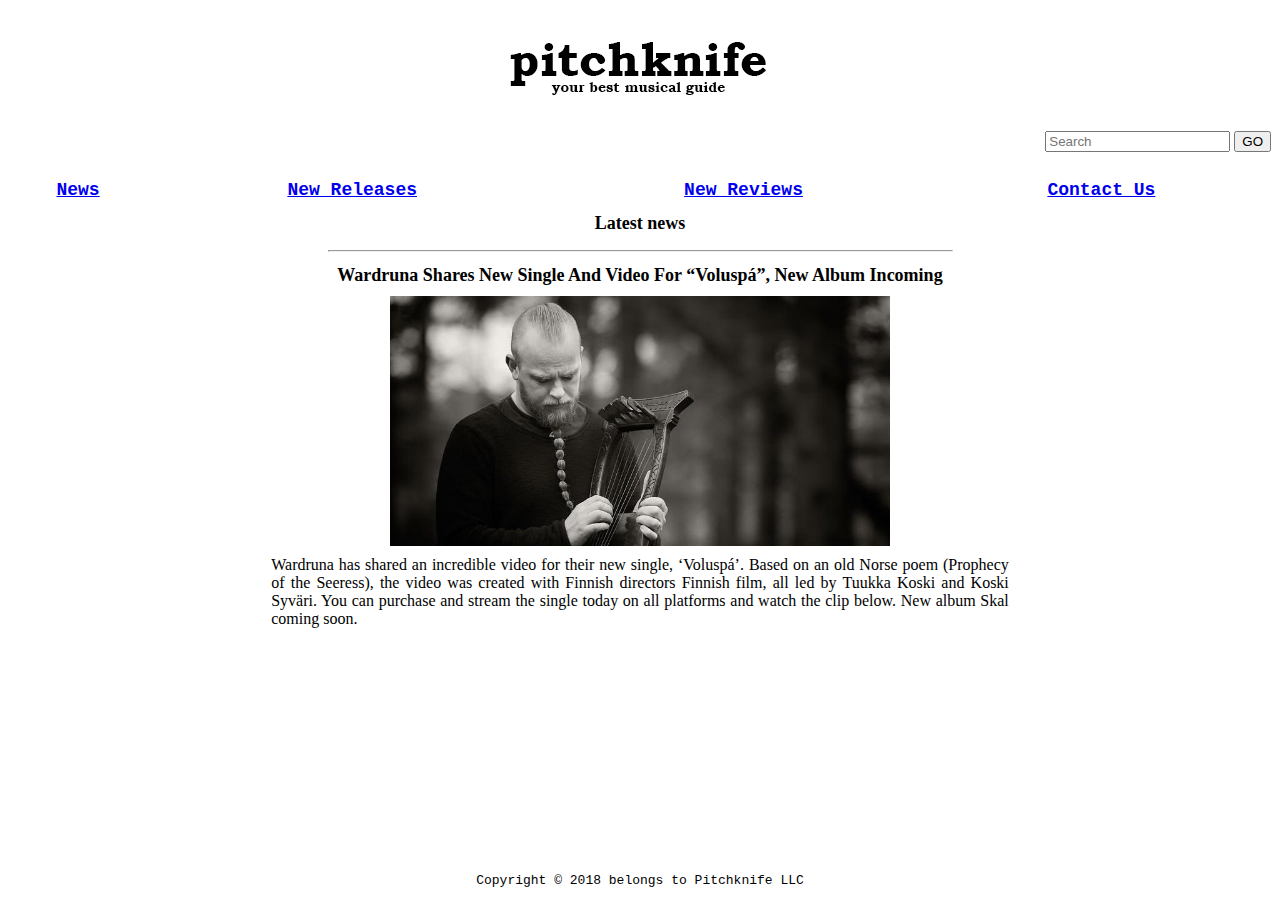
==== hw3/index.htm @ cf1175b5 "Start" ====
<html>
	<head>
		<meta charset="UTF-8"/>
		
		<title>
			Pitchknife
		</title>
	</head>
		
	<body>
		<table border="0" cellspacing="0" width="100%" height="100%" align="center">
			<tr align="center">
				<td	colspan="4">
					<img src="img/header.png"/ align="center">
				</td>
			</tr>
			
			<tr align="right">
				<td colspan="4">
					<form>		
						<input type="text" placeholder="Search" />
						<input type="submit" value="GO"/>
					</form>
					
					
				</td>
			</tr>
				
			<tr align="center" >
					<td>
						<a href="files/news.htm" target="content">
							<font size="4" face="Courier">
								<b>
									News
								</b>
							</font>
						</a>
					</td>
					
					<td>
						<a href="files/releases.htm" target="content">
							<font size="4" face="Courier">
								<b>
									New Releases
									
								</b>
							</font>
						</a>
					</td>
					
					<td>
						<a href="files/reviews.htm" target="content">
							<font size="4" face="Courier">
								<b>
									New Reviews
								</b>
							</font>
						</a>
					</td>
					
					<td>
						<a href="files/contact.htm" target="content">
							<font size="4" face="Courier">
								<b>
									Contact Us
								</b>
							</font>
						</a>
					</td>
			</tr>
			
			<tr valign="top">
				<td colspan="4">
					<iframe name="content" src="files/news.htm" width="100%" height="500" frameborder="0"> </iframe>
				</td>
			</tr>
			
			
			<tr align="center" bgcolor="ffffff">
				<td colspan="4">
					<font size="2" face="Courier">
						Copyright &copy; 2018 belongs to Pitchknife LLC
					</font>
				</td>
			
			</tr>
		</table>
	</body>

</html>
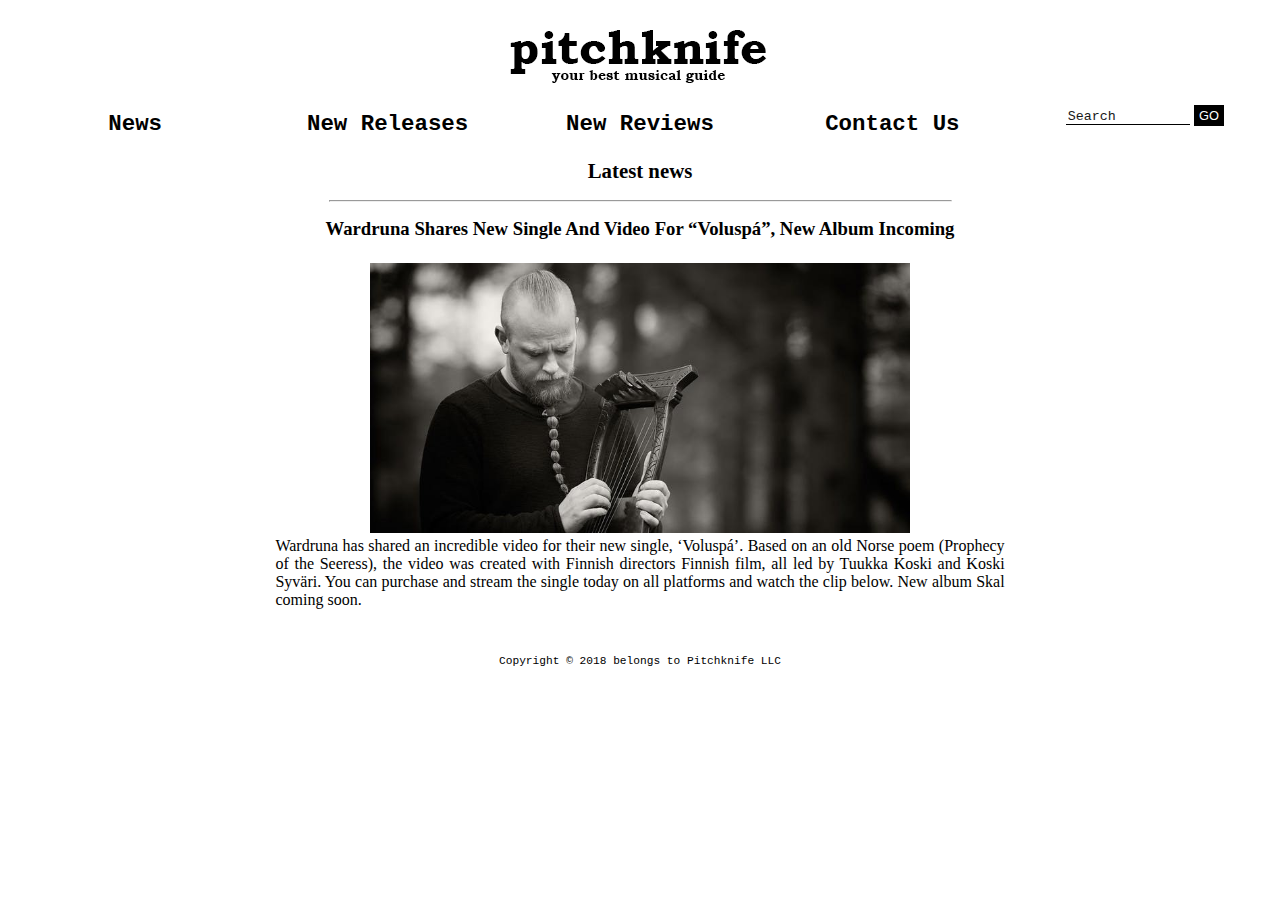
==== commit 83d30d9a: "ALmost Done, only reviews left" ====
--- a/hw3/index.htm
+++ b/hw3/index.htm
@@ -1,86 +1,69 @@
 <html>
 	<head>
 		<meta charset="UTF-8"/>
-		
+		<link rel="stylesheet" type="text/css" href="styles/style.css">
 		<title>
 			Pitchknife
 		</title>
 	</head>
 		
 	<body>
-		<table border="0" cellspacing="0" width="100%" height="100%" align="center">
-			<tr align="center">
-				<td	colspan="4">
-					<img src="img/header.png"/ align="center">
+		<table class="main">
+			<tr>
+				<td	colspan="5">
+					<img src="img/header.png" align="center"/>
 				</td>
 			</tr>
-			
-			<tr align="right">
-				<td colspan="4">
+				
+			<tr>
+				<td class="nav">
+					<a class="navigation" href="files/news.htm" target="content">
+						News
+
+					</a>
+				</td>
+					
+				<td class="nav">
+					<a class="navigation" href="files/releases.htm" target="content">
+						New Releases
+								
+					</a>
+				</td>
+					
+				<td class="nav">
+					<a class="navigation" href="files/reviews.htm" target="content">
+						New Reviews
+					</a>
+				</td>
+					
+				<td class="nav">
+					<a class="navigation" href="files/contact.htm" target="content">
+						Contact Us
+					</a>
+				</td>
+
+				<td>
 					<form>		
-						<input type="text" placeholder="Search" />
-						<input type="submit" value="GO"/>
+						<input type="text" placeholder="Search" class="mainpage"/>
+						<input type="submit" value="GO" class="button"/>
 					</form>
 					
 					
 				</td>
 			</tr>
-				
-			<tr align="center" >
-					<td>
-						<a href="files/news.htm" target="content">
-							<font size="4" face="Courier">
-								<b>
-									News
-								</b>
-							</font>
-						</a>
-					</td>
-					
-					<td>
-						<a href="files/releases.htm" target="content">
-							<font size="4" face="Courier">
-								<b>
-									New Releases
-									
-								</b>
-							</font>
-						</a>
-					</td>
-					
-					<td>
-						<a href="files/reviews.htm" target="content">
-							<font size="4" face="Courier">
-								<b>
-									New Reviews
-								</b>
-							</font>
-						</a>
-					</td>
-					
-					<td>
-						<a href="files/contact.htm" target="content">
-							<font size="4" face="Courier">
-								<b>
-									Contact Us
-								</b>
-							</font>
-						</a>
-					</td>
-			</tr>
+
 			
-			<tr valign="top">
-				<td colspan="4">
+			<tr>
+				<td colspan="5">
 					<iframe name="content" src="files/news.htm" width="100%" height="500" frameborder="0"> </iframe>
 				</td>
 			</tr>
 			
 			
-			<tr align="center" bgcolor="ffffff">
-				<td colspan="4">
-					<font size="2" face="Courier">
+			<tr>
+				<td id="footer" colspan="5">
 						Copyright &copy; 2018 belongs to Pitchknife LLC
-					</font>
+
 				</td>
 			
 			</tr>
--- a/hw3/styles/style.css
+++ b/hw3/styles/style.css
@@ -0,0 +1,194 @@
+body {
+	background-color: #fff;
+}
+
+.content {
+	font-family: Georgia;
+}
+
+/*Main page table properties*/
+.main {
+	border: none;
+	width: 100%;
+	height: 100;
+	text-align: center;
+
+}
+
+/*Let the navigation bar items to be of the same size*/
+.nav {
+
+	width: 20%;
+
+}
+
+
+
+/*No underline and color change for the links in the menu!*/
+.navigation {
+	font: bold 1.4em  Courier;
+	text-decoration: none;
+	color: black;
+	display: block;
+}
+
+#next {
+
+	font: normal 0.8em  Courier;
+	text-decoration: none;
+	color: white;
+	display: block;
+	background-color: black;
+	width: 50px;
+	margin: auto;
+	padding: 2px;
+}
+
+.navigation:hover {
+	background-color: black;
+	color: #fff;
+}
+
+#footer {
+
+	font:.7em Courier;
+}
+
+/* Change the style of the search bar an button*/
+input[type=text]{
+	width:50%;
+	border: none;
+	border-bottom: 1px solid black;
+	outline: none;
+}
+
+input[type=text]:focus {
+
+	border-bottom: 2px solid black;
+}
+
+.button {
+	background-color: black;
+	color: white;
+	border:none;
+	padding:3px 5px;
+	font-size: .8em;
+	margin: 5 0;
+
+}
+
+::placeholder {
+	color: black;
+	opacity: 0.9;
+	font-family: Courier;
+}
+
+h2 {
+	font-size: 1.3em;
+}
+
+.contact {
+	/*border: 1px solid black;*/
+	text-align: center;
+	width: 100%;
+	padding: 10px;
+	/*border-collapse: collapse;*/
+}
+
+.left {
+/*	border: 1px solid black;*/
+	text-align: right;
+	border-collapse: collapse;
+	width: 50%;
+	padding: 5px;
+	vertical-align: top;
+	font: 1em Georgia;
+}
+.right {
+	/*border: 1px solid black;*/
+	text-align: left;
+	border-collapse: collapse;
+	width: 50%;
+	padding: 5px;
+}
+
+textarea {
+	resize: none;
+	text-align: left;
+}
+
+.contenttable {
+	border: none;
+	width: 60%;
+	margin: auto;
+	float: none;
+	padding: 5px;
+}
+
+.contenttable p {
+
+	text-align: justify;
+}
+
+.contenttable td {
+	text-align: center;
+}
+
+.newsimg {
+	height:270px;
+}
+
+div {
+	text-align: center;
+}
+
+hr {
+	width: 50%;
+}
+
+.releasetable {
+	border: none;
+	width: 60%;
+	margin: auto;
+	float: none;
+	padding: 5px;
+}
+
+
+.releaseimg {
+	width:50%;
+	vertical-align: top;
+	text-align: right;
+}
+
+.releasename {
+	height: 20%;
+	text-align: center;
+	width: 50%;
+}
+
+.releasetracklist {
+	text-align: left;
+	vertical-align: top;
+	width: 50%;
+}
+
+.artist {
+	font: bold 1.7em/1.2em Georgia;
+}
+.album {
+	font: italic 1.7em/1.2em Georgia;
+
+}
+
+.year {
+	text-align: center;
+	font: 1.3em/1.2em Georgia;
+
+}
+
+.preformatted {
+	white-space: pre;
+	font-family: Courier;
+	font-size: 1em;
+}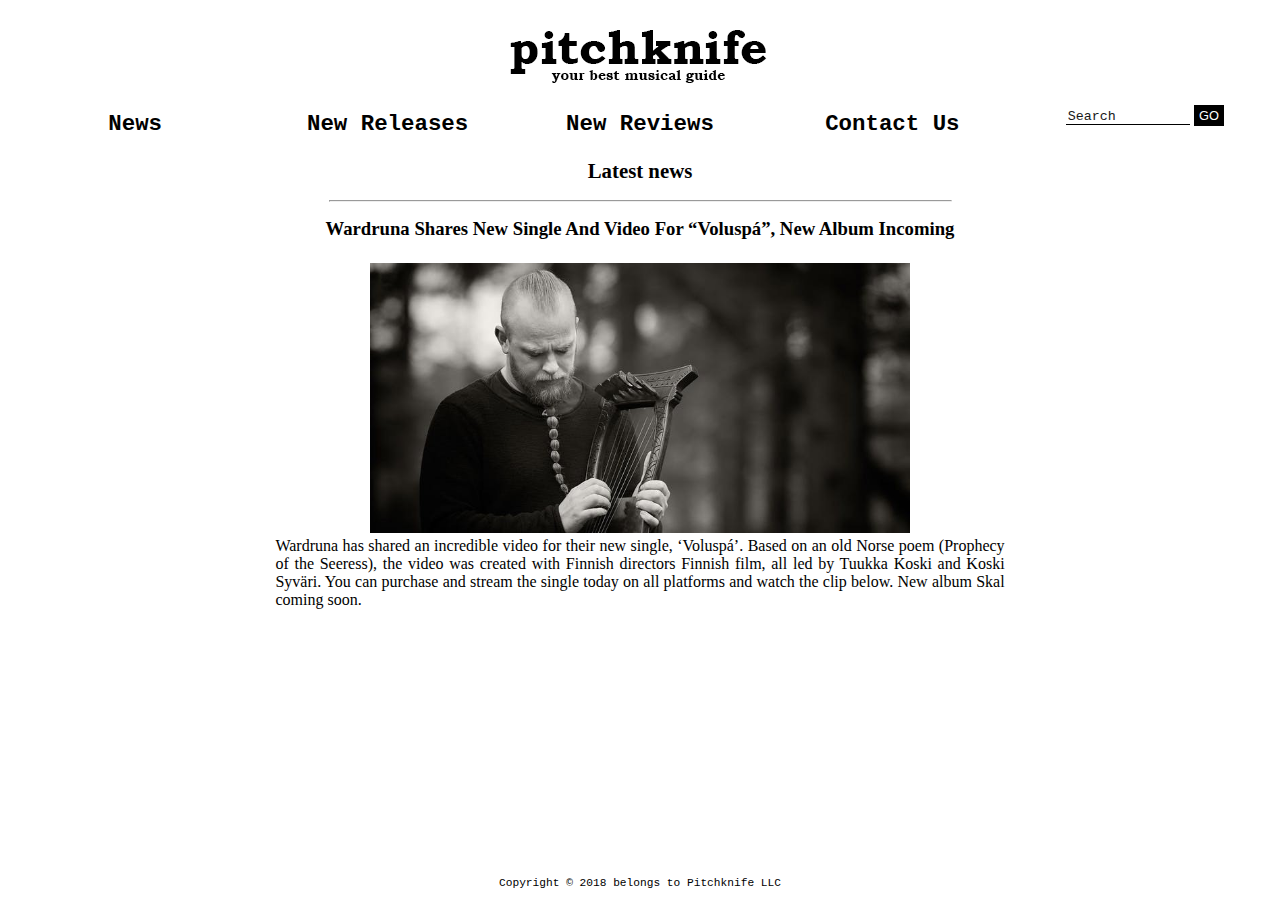
==== commit 9e6925c8: "fixed bugs" ====
--- a/hw3/index.htm
+++ b/hw3/index.htm
@@ -54,8 +54,8 @@
 
 			
 			<tr>
-				<td colspan="5">
-					<iframe name="content" src="files/news.htm" width="100%" height="500" frameborder="0"> </iframe>
+				<td colspan="5" height="100%">
+					<iframe name="content" src="files/news.htm" width="100%" height="100%" frameborder="0"></iframe>
 				</td>
 			</tr>
 			
--- a/hw3/styles/style.css
+++ b/hw3/styles/style.css
@@ -10,7 +10,7 @@
 .main {
 	border: none;
 	width: 100%;
-	height: 100;
+	height: 100%;
 	text-align: center;
 
 }
@@ -165,12 +165,14 @@
 	height: 20%;
 	text-align: center;
 	width: 50%;
+	padding-left: 50px;
 }
 
 .releasetracklist {
 	text-align: left;
 	vertical-align: top;
 	width: 50%;
+	padding-left: 50px;
 }
 
 .artist {
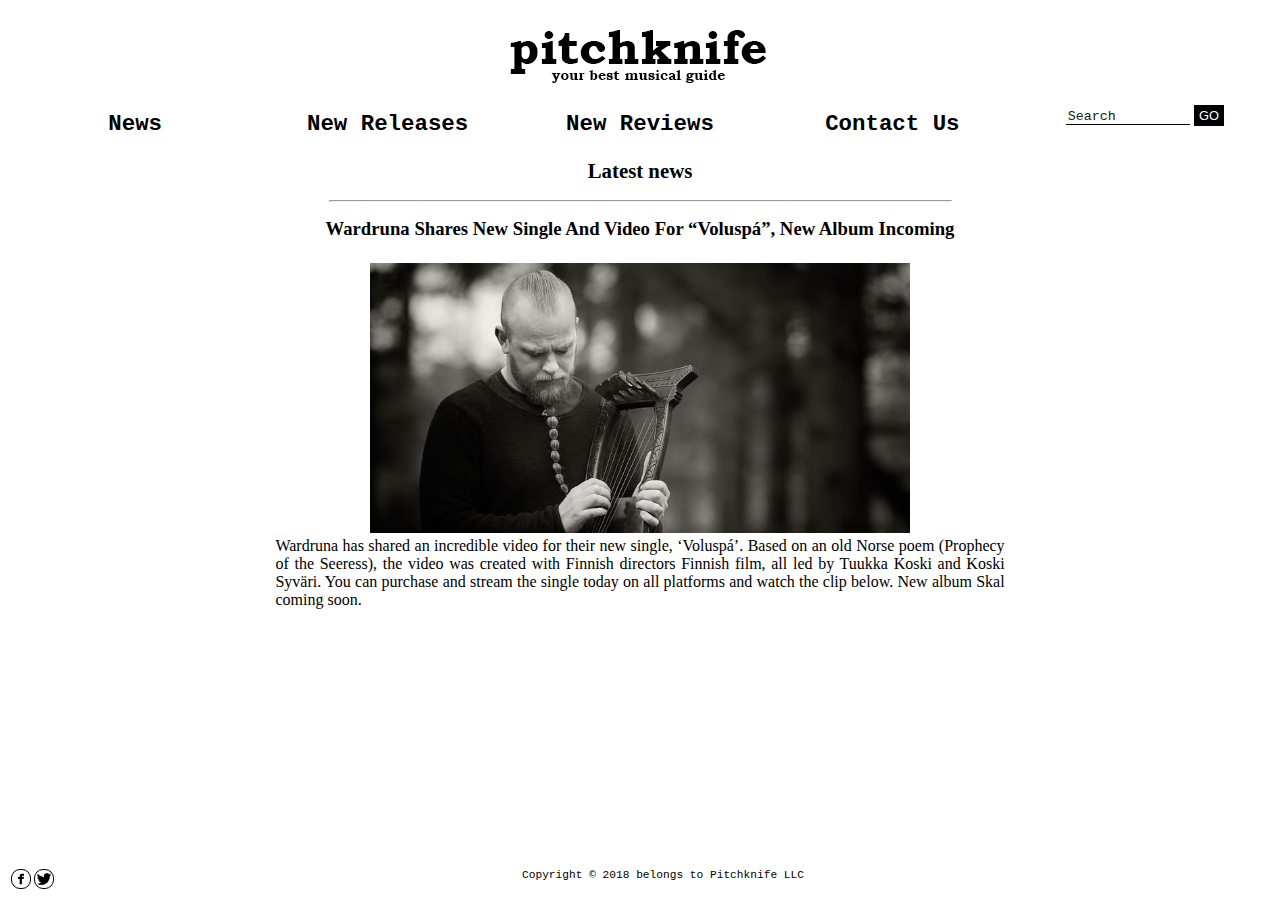
==== commit 0eb049df: "finished with the css" ====
--- a/hw3/index.htm
+++ b/hw3/index.htm
@@ -63,7 +63,8 @@
 			<tr>
 				<td id="footer" colspan="5">
 						Copyright &copy; 2018 belongs to Pitchknife LLC
-
+						<img src="img/social/fb.png"/ class="imgsocial">
+						<img src="img/social/twit.png"/ class="imgsocial">
 				</td>
 			
 			</tr>
--- a/hw3/styles/style.css
+++ b/hw3/styles/style.css
@@ -1,7 +1,9 @@
-body {
+/*Заявляю цвет фона для всех страниц. Зачем-то белый*/
+body {						
 	background-color: #fff;
 }
 
+/*All right, main font will be Georgia*/
 .content {
 	font-family: Georgia;
 }
@@ -32,6 +34,7 @@
 	display: block;
 }
 
+/*That's for the "next" button on news page*/
 #next {
 
 	font: normal 0.8em  Courier;
@@ -44,17 +47,20 @@
 	padding: 2px;
 }
 
+/*Make the nav bar a bit animated*/
 .navigation:hover {
 	background-color: black;
 	color: #fff;
 }
 
+/*Font for the footer*/
 #footer {
 
 	font:.7em Courier;
-}
-
-/* Change the style of the search bar an button*/
+
+}
+
+/* Change the style of the search bar and button*/
 input[type=text]{
 	width:50%;
 	border: none;
@@ -83,10 +89,14 @@
 	font-family: Courier;
 }
 
+/*Change the font size for page headers*/
 h2 {
 	font-size: 1.3em;
 }
 
+/*Here we declare properties for the contact page layout
+
+first the main table, then the left and right columns*/
 .contact {
 	/*border: 1px solid black;*/
 	text-align: center;
@@ -112,11 +122,16 @@
 	padding: 5px;
 }
 
+/*Remove the resize option from textarea, start typing from the left*/
 textarea {
 	resize: none;
 	text-align: left;
 }
 
+/*That's basically the main table for reviews and news
+as they are of the same size. Release table has the same properties,
+but i have some dependencies here, so i couldn't use this class for
+releases page, though it could be rewritten and optimized */
 .contenttable {
 	border: none;
 	width: 60%;
@@ -125,6 +140,10 @@
 	padding: 5px;
 }
 
+/*Exactly, these are the mentioned dependencies. Shame on me.
+
+Some properties for the paragraphs and cells. Also, 
+a class for images height, this one is used all over the page*/
 .contenttable p {
 
 	text-align: justify;
@@ -138,6 +157,7 @@
 	height:270px;
 }
 
+/*Declare some stuff fot div's and lines*/
 div {
 	text-align: center;
 }
@@ -146,6 +166,9 @@
 	width: 50%;
 }
 
+/*Right, here's the table for the releases page. Finally I got rid
+of the idea of using cascading dependencies, but was too lazy
+to rewrite the upper code*/
 .releasetable {
 	border: none;
 	width: 60%;
@@ -154,13 +177,14 @@
 	padding: 5px;
 }
 
-
+/*Aligning the cell with the album art*/
 .releaseimg {
 	width:50%;
 	vertical-align: top;
 	text-align: right;
 }
 
+/*Formatting the album name*/
 .releasename {
 	height: 20%;
 	text-align: center;
@@ -168,6 +192,8 @@
 	padding-left: 50px;
 }
 
+/*Cell with the album tracklist. Below are declarations for 
+the names*/
 .releasetracklist {
 	text-align: left;
 	vertical-align: top;
@@ -189,8 +215,35 @@
 
 }
 
+/*Had to use preformatted text, <ol>'s and <li>'s are just too massive*/
 .preformatted {
 	white-space: pre;
 	font-family: Courier;
 	font-size: 1em;
+}
+
+/*Couple of properties for the reviews table cells. Not much, just some tweaks*/
+.reviewname {
+	width: 50%;
+	text-align: center;
+}
+
+.reviewmark {
+	width: 20%;
+}
+
+.imgsocial {
+	
+	border: 1px solid black;
+	height: 18px;
+	width: 18px;
+	border-radius: 9px;
+	float: left;
+	margin-right: 3px;
+	
+}
+
+.imgsocial:hover {
+	border: 2px solid black;
+
 }